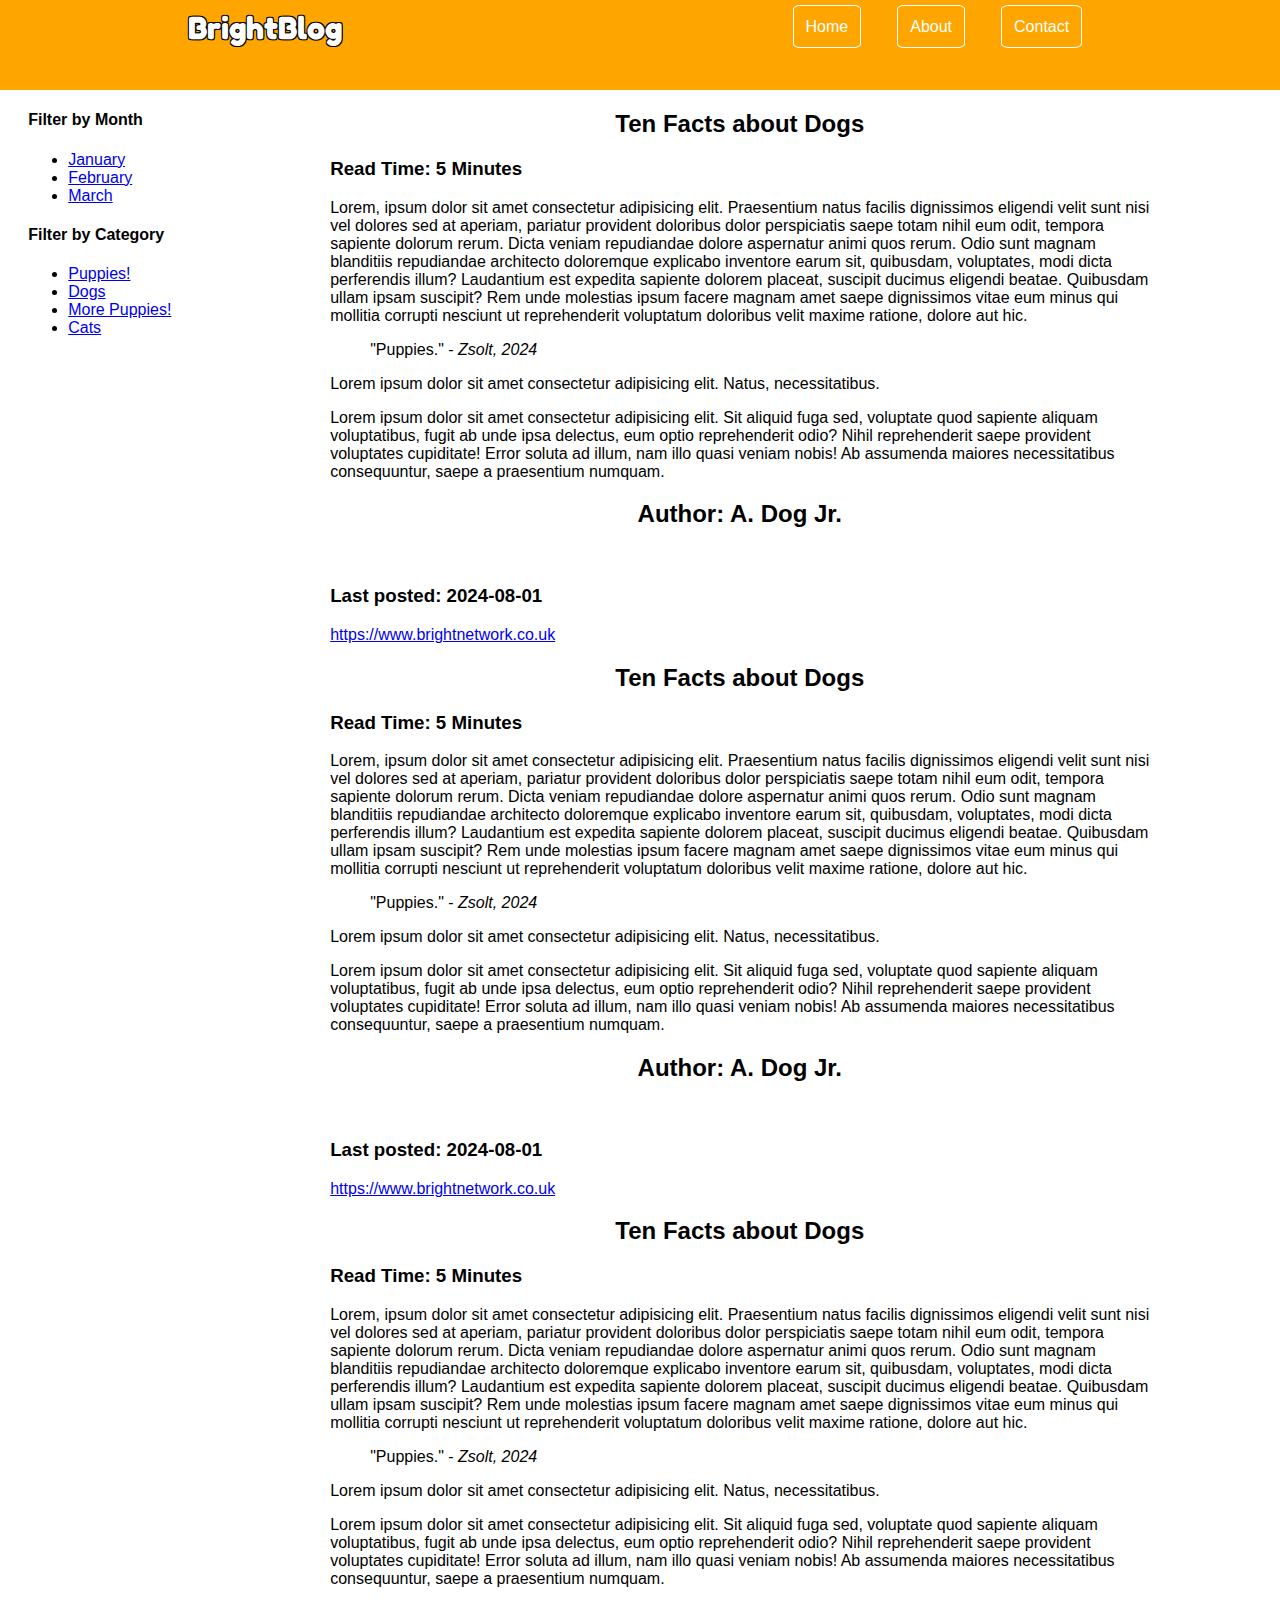
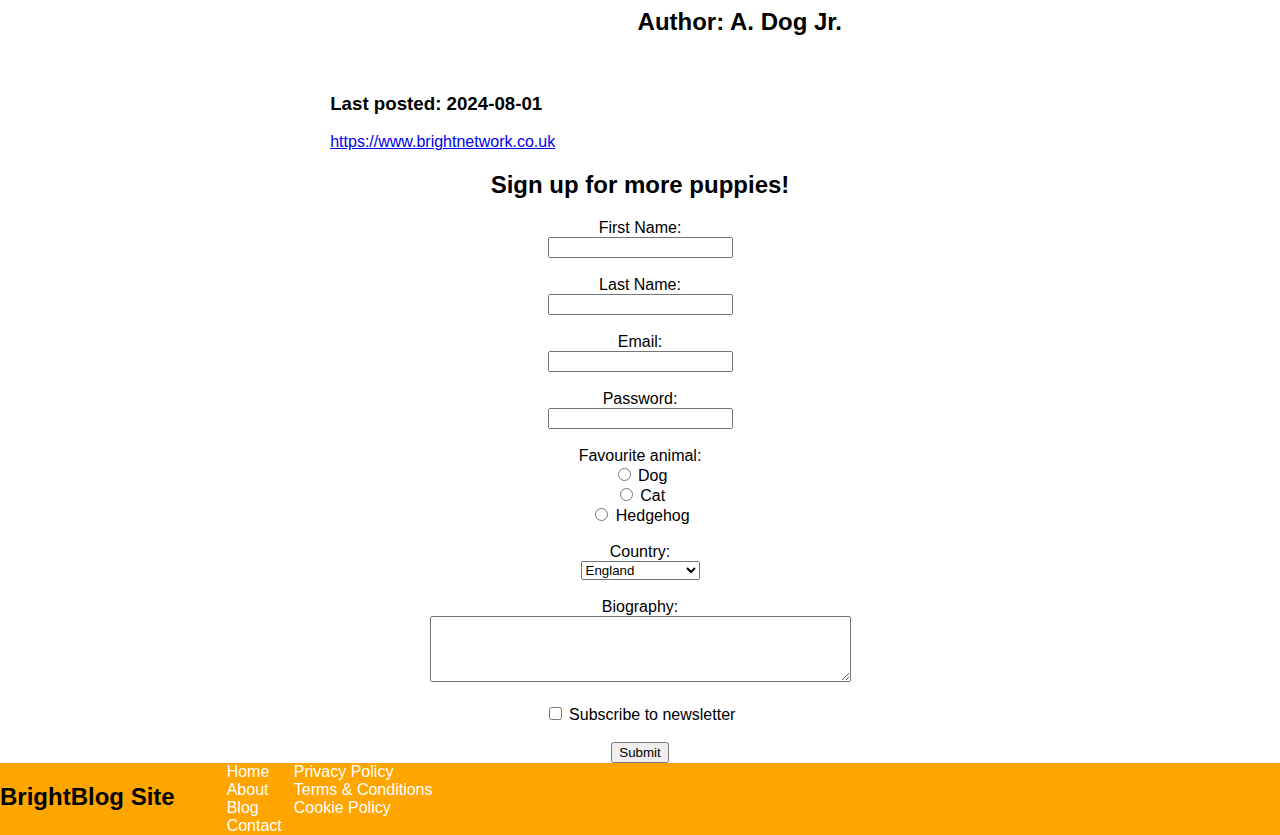
==== index.html @ 2cd8400f "Add files via upload" ====
<!DOCTYPE html>
<html lang="en">
<head>
    <link rel="stylesheet" href="style.css">
    <script src="app.js"></script>
    <link href="https://fonts.googleapis.com/css2?family=Fredoka+One&display=swap" rel="stylesheet">
    <meta charset="UTF-8">
    <meta name="viewport" content="width=device-width, initial-scale=1.0">
    <title>BrightBlog</title>
</head>
<body>
    <header id="main-header">
        <h1 id="logo"> BrightBlog </h1>
        <nav>
            <ul id="nav-ul">
                <li><a href="/home" class="navbutton">Home</a></li>
                <li><a href="/about" class="navbutton">About</a></li>
                <li><a href="/contact" class="navbutton">Contact</a></li>
            </ul>
        </nav>
    </header>
    <main>
        <div id="main-content">
            <aside>
                <section>
                    <h4>Filter by Month</h4>
                    <nav>
                        <ul>
                            <li><a href="/blog/month/january">January</a></li>
                            <li><a href="/blog/month/february">February</a></li>
                            <li><a href="/blog/month/march">March</a></li>
                        </ul>
                    </nav>
                </section>
                <section>
                    <h4>Filter by Category</h4>
                    <nav>
                        <ul>
                            <li><a href="/blog/puppies">Puppies!</a></li>
                            <li><a href="/blog/dogs">Dogs</a></li>
                            <li><a href="/blog/morepuppues">More Puppies!</a></li>
                            <li><a href="/blog/cats">Cats</a></li>
                        </ul>
                    </nav>
                </section>
            </aside>
            <div>
                <article>
                    <header>
                         <!-- Articles header will go here -->
                        <h2>Ten Facts about Dogs</h2>
                        <h3>Read Time: 5 Minutes</h3>
                    </header>
                    <main>
                        <p>Lorem, ipsum dolor sit amet consectetur adipisicing elit. 
                            Praesentium natus facilis dignissimos eligendi velit sunt nisi vel 
                            dolores sed at aperiam, pariatur provident doloribus dolor perspiciatis 
                            saepe totam nihil eum odit, tempora sapiente dolorum rerum. Dicta veniam 
                            repudiandae dolore aspernatur animi quos rerum. Odio sunt magnam blanditiis 
                            repudiandae architecto doloremque explicabo inventore earum sit, quibusdam, 
                            voluptates, modi dicta perferendis illum? Laudantium est expedita sapiente 
                            dolorem placeat, suscipit ducimus eligendi beatae. Quibusdam ullam ipsam 
                            suscipit? Rem unde molestias ipsum facere magnam amet saepe dignissimos 
                            vitae eum minus qui mollitia corrupti nesciunt ut reprehenderit voluptatum 
                            doloribus velit maxime ratione, dolore aut hic.
                        </p>
                        <blockquote cite="https://www.brightnetwork.co.uk/">
                            "Puppies." - <cite>Zsolt, 2024</cite>
                        </blockquote>
                        <p>
                            Lorem ipsum dolor sit amet consectetur adipisicing elit. Natus, necessitatibus.
                        </p>
                        <p>Lorem ipsum dolor sit amet consectetur adipisicing elit. Sit aliquid fuga sed, 
                            voluptate quod sapiente aliquam voluptatibus, fugit ab unde ipsa delectus, 
                            eum optio reprehenderit odio? Nihil reprehenderit saepe provident voluptates 
                            cupiditate! Error soluta ad illum, nam illo quasi veniam nobis! Ab assumenda 
                            maiores necessitatibus consequuntur, saepe a praesentium numquam.
                        </p>
                                
                    </main>
                    <footer>
                        <hgroup>
                        <h2>Author: A. Dog Jr.</h2>
                        <img src="https://placebear.com/100/100" alt="" srcset="">
                        <h3>Last posted: 2024-08-01</h3>
                        <a href="https://www.brightnetwork.co.uk/" target="_blank">https://www.brightnetwork.co.uk</a>
                        </hgroup>
                    </footer>
                </article>
                <article>
                    <header>
                         <!-- Articles header will go here -->
                        <h2>Ten Facts about Dogs</h2>
                        <h3>Read Time: 5 Minutes</h3>
                    </header>
                    <main>
                        <p>Lorem, ipsum dolor sit amet consectetur adipisicing elit. 
                            Praesentium natus facilis dignissimos eligendi velit sunt nisi vel 
                            dolores sed at aperiam, pariatur provident doloribus dolor perspiciatis 
                            saepe totam nihil eum odit, tempora sapiente dolorum rerum. Dicta veniam 
                            repudiandae dolore aspernatur animi quos rerum. Odio sunt magnam blanditiis 
                            repudiandae architecto doloremque explicabo inventore earum sit, quibusdam, 
                            voluptates, modi dicta perferendis illum? Laudantium est expedita sapiente 
                            dolorem placeat, suscipit ducimus eligendi beatae. Quibusdam ullam ipsam 
                            suscipit? Rem unde molestias ipsum facere magnam amet saepe dignissimos 
                            vitae eum minus qui mollitia corrupti nesciunt ut reprehenderit voluptatum 
                            doloribus velit maxime ratione, dolore aut hic.
                        </p>
                        <blockquote cite="https://www.brightnetwork.co.uk/">
                            "Puppies." - <cite>Zsolt, 2024</cite>
                        </blockquote>
                        <p>
                            Lorem ipsum dolor sit amet consectetur adipisicing elit. Natus, necessitatibus.
                        </p>
                        <p>Lorem ipsum dolor sit amet consectetur adipisicing elit. Sit aliquid fuga sed, 
                            voluptate quod sapiente aliquam voluptatibus, fugit ab unde ipsa delectus, 
                            eum optio reprehenderit odio? Nihil reprehenderit saepe provident voluptates 
                            cupiditate! Error soluta ad illum, nam illo quasi veniam nobis! Ab assumenda 
                            maiores necessitatibus consequuntur, saepe a praesentium numquam.
                        </p>
                                
                    </main>
                    <footer>
                        <hgroup>
                        <h2>Author: A. Dog Jr.</h2>
                        <img src="https://placebear.com/100/100" alt="" srcset="">
                        <h3>Last posted: 2024-08-01</h3>
                        <a href="https://www.brightnetwork.co.uk/" target="_blank">https://www.brightnetwork.co.uk</a>
                        </hgroup>
                    </footer>
                </article>
                <article>
                    <header>
                         <!-- Articles header will go here -->
                        <h2>Ten Facts about Dogs</h2>
                        <h3>Read Time: 5 Minutes</h3>
                    </header>
                    <main>
                        <p>Lorem, ipsum dolor sit amet consectetur adipisicing elit. 
                            Praesentium natus facilis dignissimos eligendi velit sunt nisi vel 
                            dolores sed at aperiam, pariatur provident doloribus dolor perspiciatis 
                            saepe totam nihil eum odit, tempora sapiente dolorum rerum. Dicta veniam 
                            repudiandae dolore aspernatur animi quos rerum. Odio sunt magnam blanditiis 
                            repudiandae architecto doloremque explicabo inventore earum sit, quibusdam, 
                            voluptates, modi dicta perferendis illum? Laudantium est expedita sapiente 
                            dolorem placeat, suscipit ducimus eligendi beatae. Quibusdam ullam ipsam 
                            suscipit? Rem unde molestias ipsum facere magnam amet saepe dignissimos 
                            vitae eum minus qui mollitia corrupti nesciunt ut reprehenderit voluptatum 
                            doloribus velit maxime ratione, dolore aut hic.
                        </p>
                        <blockquote cite="https://www.brightnetwork.co.uk/">
                            "Puppies." - <cite>Zsolt, 2024</cite>
                        </blockquote>
                        <p>
                            Lorem ipsum dolor sit amet consectetur adipisicing elit. Natus, necessitatibus.
                        </p>
                        <p>Lorem ipsum dolor sit amet consectetur adipisicing elit. Sit aliquid fuga sed, 
                            voluptate quod sapiente aliquam voluptatibus, fugit ab unde ipsa delectus, 
                            eum optio reprehenderit odio? Nihil reprehenderit saepe provident voluptates 
                            cupiditate! Error soluta ad illum, nam illo quasi veniam nobis! Ab assumenda 
                            maiores necessitatibus consequuntur, saepe a praesentium numquam.
                        </p>
                                
                    </main>
                    <footer>
                        <hgroup>
                        <h2>Author: A. Dog Jr.</h2>
                        <img src="https://placebear.com/100/100" alt="" srcset="">
                        <h3>Last posted: 2024-08-01</h3>
                        <a href="https://www.brightnetwork.co.uk/" target="_blank">https://www.brightnetwork.co.uk</a>
                        </hgroup>
                    </footer>
                </article>
            </div>    
        </div>
        

        <h2>Sign up for more puppies!</h2>
        <form action="" method="">
            <label for="first_name">First Name:</label><br>
            <input type="text" id="first_name" name="first_name" required><br><br>

            <label for="last_name">Last Name:</label><br>
            <input type="text" id="last_name" name="last_name" required><br><br>

            <label for="email">Email:</label><br>
            <input type="email" id="email" name="email" required><br><br>

            <label for="password">Password:</label><br>
            <input type="password" id="password" name="password" required><br><br>

            <label for="favourite_animal">Favourite animal:</label><br>
            <input type="radio" id="dog" name="favourite_animal" value="dog">
            <label for="dog">Dog</label><br>

            <input type="radio" id="cat" name="favourite_animal" value="cat">
            <label for="cat">Cat</label><br>

            <input type="radio" id="hedgehog" name="favourite_animal" value="hedgehog">
            <label for="hedgehog"> Hedgehog </label><br><br>

            <label for="country">Country:</label><br>
            <select id="country" name="country">
                <option value="england">England</option>
                <option value="scotland">Scotland</option>
                <option value="Wales">Wales</option>
                <option value="northern_ireland">Northern Ireland</option>
            </select><br><br>

            <label for="bio">Biography:</label><br>
            <textarea id="bio" name="bio" rows="4" cols="50"></textarea><br><br>

            <input type="checkbox" id="subscribe" name="subscribe">
            <label for="subscribe">Subscribe to newsletter</label><br><br>

            <input type="submit" value="Submit">
        </form>

    </main>
    <footer>
        <h2>BrightBlog Site</h2>
        <section>
            <nav>
                <ul id="footer-ul">
                    <div>
                        <li><a href="/home">Home</a></li>
                        <li><a href="/about">About</a></li>
                        <li><a href="/blog">Blog</a></li>
                        <li><a href="/contact">Contact</a></li>
                    </div>
                    <div>
                        <li><a href="/">Privacy Policy</a></li>
                        <li><a href="/">Terms & Conditions</a></li>
                        <li><a href="/">Cookie Policy</a></li>
                    </div>
                </ul>
            </nav>        
        </section>
    </footer>
</body>
</html>
---- style.css ----
body {
    margin: 0px;
    font-family: Helvetica, Arial, sans-serif;
    font-size: 1.25vw;
}

#logo{
    margin: 0px;
    padding: 8px;
    font-family: "Fredoka One", sans-serif;
    width: 14%;
    text-shadow: 1px 1px 0px black, 
    -1px 1px 0px black, 
    1px -1px 0px black, 
    -1px -1px 0px black;
}

ul{
    margin: 0;
}

body > header {
    background-color: orange;
    color: white;
    display: flex;
    height: 10vh;
    justify-content: space-around;
}

#nav-ul {
    display: flex;
}

#nav-ul > li {
    padding: 8px;
    margin: 10px;
}

body > header > nav > ul {
    list-style: none;
    text-decoration: none;
}

.navbutton {
    color: white;
    text-decoration: none;
    padding: 12px;
    border: 1px solid white;
    border-radius: 10%;
}

body > main article {
    width: 80%;
    margin: auto;
}

#main-content {
    display: flex;
    justify-content: space-around;
}

#main-content > div {
    width: 80%;
}

form {
    text-align: center;
}

h2 {
    text-align: center;
}

body > footer{
    background-color: orange;
    display: flex;
}

body > footer > p { 
    padding: 16px;
    color: white;
    text-align: center;
}

#footer-ul {
    display: flex;
    list-style: none;
}

#footer-ul > div > li {
    margin-left: 12px;
}

#footer-ul > div > li > a{ 
    color: white;
    text-decoration: none;
}
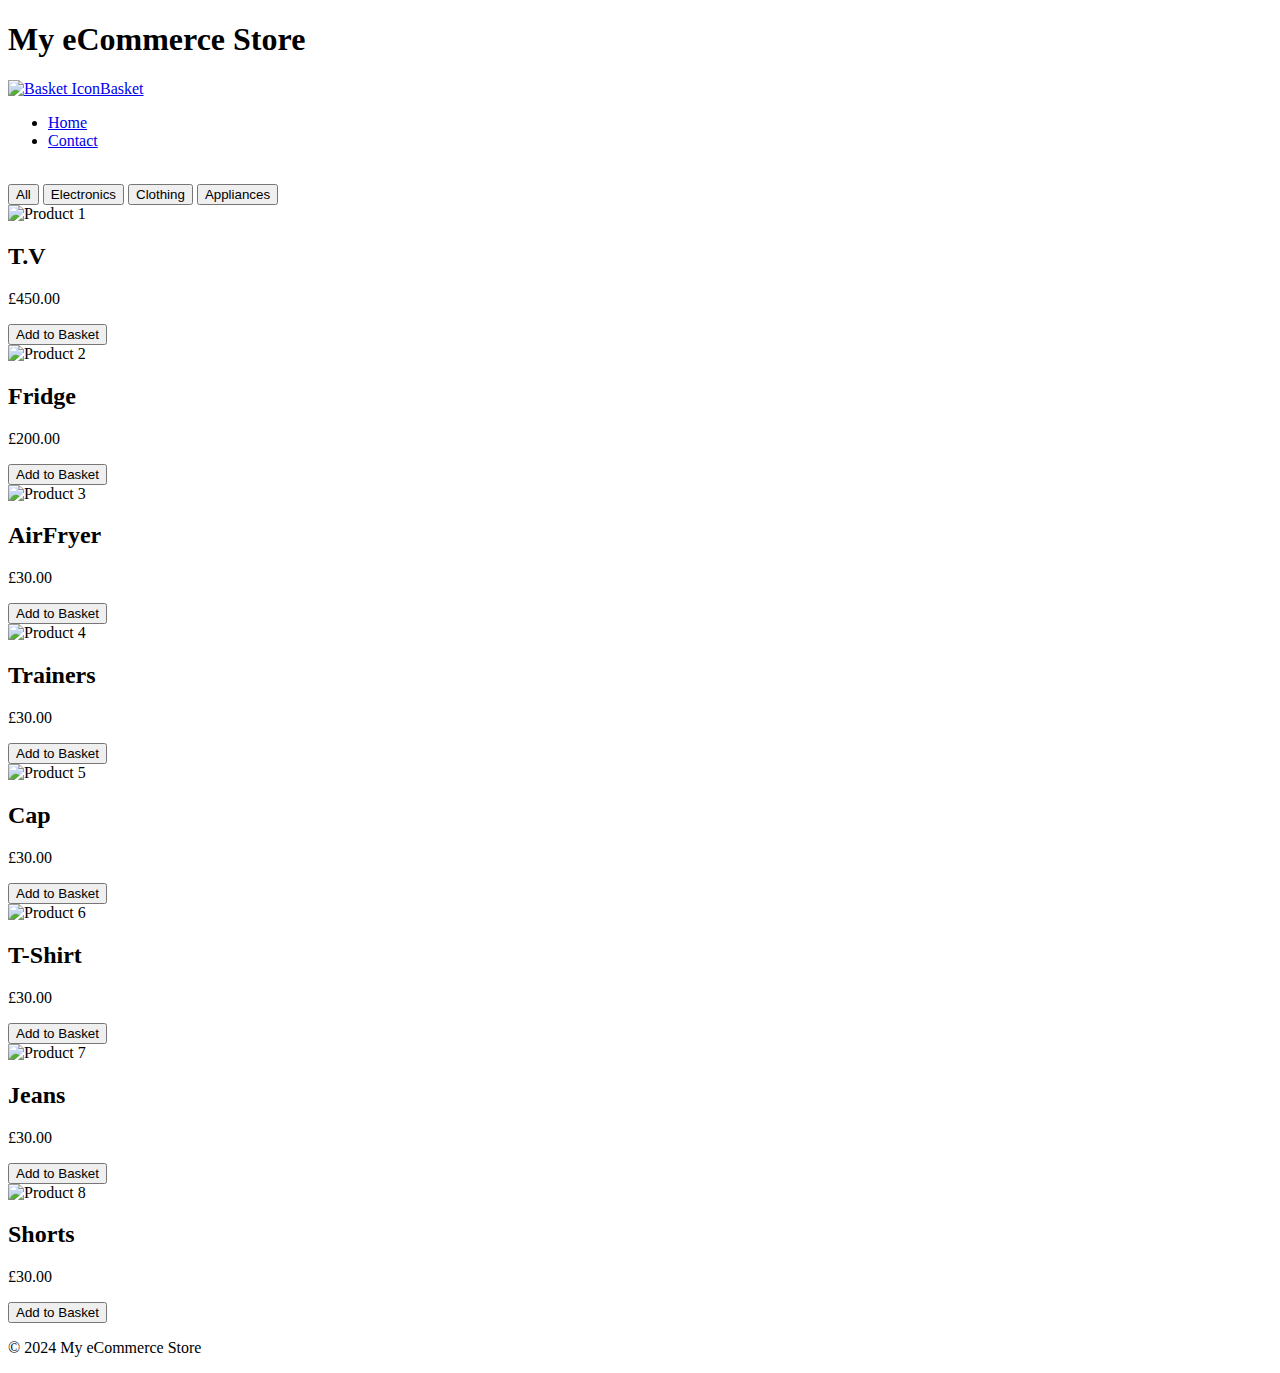
==== commit 6fbe19dd: "Update index.html" ====
--- a/index.html
+++ b/index.html
@@ -1,241 +1,85 @@
 <!DOCTYPE html>
 <html lang="en">
 <head>
-    <link rel="stylesheet" href="style.css">
-    <script src="app.js"></script>
-    <link href="https://fonts.googleapis.com/css2?family=Fredoka+One&display=swap" rel="stylesheet">
     <meta charset="UTF-8">
     <meta name="viewport" content="width=device-width, initial-scale=1.0">
-    <title>BrightBlog</title>
+    <title>My eCommerce Website</title>
+    <link rel="stylesheet" href="styles.css">
+    <script src="script.js" defer></script>
 </head>
 <body>
-    <header id="main-header">
-        <h1 id="logo"> BrightBlog </h1>
+    <header>
+        <h1>My eCommerce Store</h1>
+        <div class="basket-button">
+            <a href="basket.html"> <img src="https://media.istockphoto.com/id/1128229893/vector/shopping-cart-icon.jpg?s=612x612&w=0&k=20&c=EunmrZqRD5SXHNtqUBNkDl0zJGgq7QUjw2KXlbR6_Dg=" alt="Basket Icon">Basket</a>
+        </div>
         <nav>
-            <ul id="nav-ul">
-                <li><a href="/home" class="navbutton">Home</a></li>
-                <li><a href="/about" class="navbutton">About</a></li>
-                <li><a href="/contact" class="navbutton">Contact</a></li>
+            <ul>
+                <li><a href="index.html">Home</a></li>
+                <li><a href="contact.html">Contact</a></li>
             </ul>
         </nav>
     </header>
-    <main>
-        <div id="main-content">
-            <aside>
-                <section>
-                    <h4>Filter by Month</h4>
-                    <nav>
-                        <ul>
-                            <li><a href="/blog/month/january">January</a></li>
-                            <li><a href="/blog/month/february">February</a></li>
-                            <li><a href="/blog/month/march">March</a></li>
-                        </ul>
-                    </nav>
-                </section>
-                <section>
-                    <h4>Filter by Category</h4>
-                    <nav>
-                        <ul>
-                            <li><a href="/blog/puppies">Puppies!</a></li>
-                            <li><a href="/blog/dogs">Dogs</a></li>
-                            <li><a href="/blog/morepuppues">More Puppies!</a></li>
-                            <li><a href="/blog/cats">Cats</a></li>
-                        </ul>
-                    </nav>
-                </section>
-            </aside>
-            <div>
-                <article>
-                    <header>
-                         <!-- Articles header will go here -->
-                        <h2>Ten Facts about Dogs</h2>
-                        <h3>Read Time: 5 Minutes</h3>
-                    </header>
-                    <main>
-                        <p>Lorem, ipsum dolor sit amet consectetur adipisicing elit. 
-                            Praesentium natus facilis dignissimos eligendi velit sunt nisi vel 
-                            dolores sed at aperiam, pariatur provident doloribus dolor perspiciatis 
-                            saepe totam nihil eum odit, tempora sapiente dolorum rerum. Dicta veniam 
-                            repudiandae dolore aspernatur animi quos rerum. Odio sunt magnam blanditiis 
-                            repudiandae architecto doloremque explicabo inventore earum sit, quibusdam, 
-                            voluptates, modi dicta perferendis illum? Laudantium est expedita sapiente 
-                            dolorem placeat, suscipit ducimus eligendi beatae. Quibusdam ullam ipsam 
-                            suscipit? Rem unde molestias ipsum facere magnam amet saepe dignissimos 
-                            vitae eum minus qui mollitia corrupti nesciunt ut reprehenderit voluptatum 
-                            doloribus velit maxime ratione, dolore aut hic.
-                        </p>
-                        <blockquote cite="https://www.brightnetwork.co.uk/">
-                            "Puppies." - <cite>Zsolt, 2024</cite>
-                        </blockquote>
-                        <p>
-                            Lorem ipsum dolor sit amet consectetur adipisicing elit. Natus, necessitatibus.
-                        </p>
-                        <p>Lorem ipsum dolor sit amet consectetur adipisicing elit. Sit aliquid fuga sed, 
-                            voluptate quod sapiente aliquam voluptatibus, fugit ab unde ipsa delectus, 
-                            eum optio reprehenderit odio? Nihil reprehenderit saepe provident voluptates 
-                            cupiditate! Error soluta ad illum, nam illo quasi veniam nobis! Ab assumenda 
-                            maiores necessitatibus consequuntur, saepe a praesentium numquam.
-                        </p>
-                                
-                    </main>
-                    <footer>
-                        <hgroup>
-                        <h2>Author: A. Dog Jr.</h2>
-                        <img src="https://placebear.com/100/100" alt="" srcset="">
-                        <h3>Last posted: 2024-08-01</h3>
-                        <a href="https://www.brightnetwork.co.uk/" target="_blank">https://www.brightnetwork.co.uk</a>
-                        </hgroup>
-                    </footer>
-                </article>
-                <article>
-                    <header>
-                         <!-- Articles header will go here -->
-                        <h2>Ten Facts about Dogs</h2>
-                        <h3>Read Time: 5 Minutes</h3>
-                    </header>
-                    <main>
-                        <p>Lorem, ipsum dolor sit amet consectetur adipisicing elit. 
-                            Praesentium natus facilis dignissimos eligendi velit sunt nisi vel 
-                            dolores sed at aperiam, pariatur provident doloribus dolor perspiciatis 
-                            saepe totam nihil eum odit, tempora sapiente dolorum rerum. Dicta veniam 
-                            repudiandae dolore aspernatur animi quos rerum. Odio sunt magnam blanditiis 
-                            repudiandae architecto doloremque explicabo inventore earum sit, quibusdam, 
-                            voluptates, modi dicta perferendis illum? Laudantium est expedita sapiente 
-                            dolorem placeat, suscipit ducimus eligendi beatae. Quibusdam ullam ipsam 
-                            suscipit? Rem unde molestias ipsum facere magnam amet saepe dignissimos 
-                            vitae eum minus qui mollitia corrupti nesciunt ut reprehenderit voluptatum 
-                            doloribus velit maxime ratione, dolore aut hic.
-                        </p>
-                        <blockquote cite="https://www.brightnetwork.co.uk/">
-                            "Puppies." - <cite>Zsolt, 2024</cite>
-                        </blockquote>
-                        <p>
-                            Lorem ipsum dolor sit amet consectetur adipisicing elit. Natus, necessitatibus.
-                        </p>
-                        <p>Lorem ipsum dolor sit amet consectetur adipisicing elit. Sit aliquid fuga sed, 
-                            voluptate quod sapiente aliquam voluptatibus, fugit ab unde ipsa delectus, 
-                            eum optio reprehenderit odio? Nihil reprehenderit saepe provident voluptates 
-                            cupiditate! Error soluta ad illum, nam illo quasi veniam nobis! Ab assumenda 
-                            maiores necessitatibus consequuntur, saepe a praesentium numquam.
-                        </p>
-                                
-                    </main>
-                    <footer>
-                        <hgroup>
-                        <h2>Author: A. Dog Jr.</h2>
-                        <img src="https://placebear.com/100/100" alt="" srcset="">
-                        <h3>Last posted: 2024-08-01</h3>
-                        <a href="https://www.brightnetwork.co.uk/" target="_blank">https://www.brightnetwork.co.uk</a>
-                        </hgroup>
-                    </footer>
-                </article>
-                <article>
-                    <header>
-                         <!-- Articles header will go here -->
-                        <h2>Ten Facts about Dogs</h2>
-                        <h3>Read Time: 5 Minutes</h3>
-                    </header>
-                    <main>
-                        <p>Lorem, ipsum dolor sit amet consectetur adipisicing elit. 
-                            Praesentium natus facilis dignissimos eligendi velit sunt nisi vel 
-                            dolores sed at aperiam, pariatur provident doloribus dolor perspiciatis 
-                            saepe totam nihil eum odit, tempora sapiente dolorum rerum. Dicta veniam 
-                            repudiandae dolore aspernatur animi quos rerum. Odio sunt magnam blanditiis 
-                            repudiandae architecto doloremque explicabo inventore earum sit, quibusdam, 
-                            voluptates, modi dicta perferendis illum? Laudantium est expedita sapiente 
-                            dolorem placeat, suscipit ducimus eligendi beatae. Quibusdam ullam ipsam 
-                            suscipit? Rem unde molestias ipsum facere magnam amet saepe dignissimos 
-                            vitae eum minus qui mollitia corrupti nesciunt ut reprehenderit voluptatum 
-                            doloribus velit maxime ratione, dolore aut hic.
-                        </p>
-                        <blockquote cite="https://www.brightnetwork.co.uk/">
-                            "Puppies." - <cite>Zsolt, 2024</cite>
-                        </blockquote>
-                        <p>
-                            Lorem ipsum dolor sit amet consectetur adipisicing elit. Natus, necessitatibus.
-                        </p>
-                        <p>Lorem ipsum dolor sit amet consectetur adipisicing elit. Sit aliquid fuga sed, 
-                            voluptate quod sapiente aliquam voluptatibus, fugit ab unde ipsa delectus, 
-                            eum optio reprehenderit odio? Nihil reprehenderit saepe provident voluptates 
-                            cupiditate! Error soluta ad illum, nam illo quasi veniam nobis! Ab assumenda 
-                            maiores necessitatibus consequuntur, saepe a praesentium numquam.
-                        </p>
-                                
-                    </main>
-                    <footer>
-                        <hgroup>
-                        <h2>Author: A. Dog Jr.</h2>
-                        <img src="https://placebear.com/100/100" alt="" srcset="">
-                        <h3>Last posted: 2024-08-01</h3>
-                        <a href="https://www.brightnetwork.co.uk/" target="_blank">https://www.brightnetwork.co.uk</a>
-                        </hgroup>
-                    </footer>
-                </article>
-            </div>    
-        </div>
-        
-
-        <h2>Sign up for more puppies!</h2>
-        <form action="" method="">
-            <label for="first_name">First Name:</label><br>
-            <input type="text" id="first_name" name="first_name" required><br><br>
-
-            <label for="last_name">Last Name:</label><br>
-            <input type="text" id="last_name" name="last_name" required><br><br>
-
-            <label for="email">Email:</label><br>
-            <input type="email" id="email" name="email" required><br><br>
-
-            <label for="password">Password:</label><br>
-            <input type="password" id="password" name="password" required><br><br>
-
-            <label for="favourite_animal">Favourite animal:</label><br>
-            <input type="radio" id="dog" name="favourite_animal" value="dog">
-            <label for="dog">Dog</label><br>
-
-            <input type="radio" id="cat" name="favourite_animal" value="cat">
-            <label for="cat">Cat</label><br>
-
-            <input type="radio" id="hedgehog" name="favourite_animal" value="hedgehog">
-            <label for="hedgehog"> Hedgehog </label><br><br>
-
-            <label for="country">Country:</label><br>
-            <select id="country" name="country">
-                <option value="england">England</option>
-                <option value="scotland">Scotland</option>
-                <option value="Wales">Wales</option>
-                <option value="northern_ireland">Northern Ireland</option>
-            </select><br><br>
-
-            <label for="bio">Biography:</label><br>
-            <textarea id="bio" name="bio" rows="4" cols="50"></textarea><br><br>
-
-            <input type="checkbox" id="subscribe" name="subscribe">
-            <label for="subscribe">Subscribe to newsletter</label><br><br>
-
-            <input type="submit" value="Submit">
-        </form>
-
+    <main class="main-container">
+        <aside class="filter-buttons"><br>
+            <button onclick="filterProducts('all')">All</button>
+            <button onclick="filterProducts('electronics')">Electronics</button>
+            <button onclick="filterProducts('clothing')">Clothing</button>
+            <button onclick="filterProducts('appliances')">Appliances</button>
+        </aside>
+        <section class="products">
+            <div class="product" data-category="electronics" id="product1">
+                <img src="https://res.cloudinary.com/sharp-consumer-eu/image/fetch/w_1100,f_auto,q_auto/https://s3.infra.brandquad.io/accounts-media/SHRP/DAM/origin/b41a7fde-dcc1-11ec-9f1b-2e0c91dc8f24.jpg" alt="Product 1">
+                <h2>T.V</h2>
+                <p>£450.00</p>
+                <button class="add-to-basket" onclick="addToBasket('product1')">Add to Basket</button>
+            </div>
+            <div class="product" data-category="appliances" id="product2">
+                <img src="https://www.costco.co.uk/medias/sys_master/images/h54/hd4/169565456695326.jpg" alt="Product 2">
+                <h2>Fridge</h2>
+                <p>£200.00</p>
+                <button class="add-to-basket" onclick="addToBasket('product2')">Add to Basket</button>
+            </div>
+            <div class="product" data-category="appliances" id="product3">
+                <img src="https://puremate.co.uk/wp-content/uploads/2019/12/4.2L-Digital-Air-Fryer-with-Timer-and-1400W-Low-Fat-Oil-Free.webp" alt="Product 3">
+                <h2>AirFryer</h2>
+                <p>£30.00</p>
+                <button class="add-to-basket" onclick="addToBasket('product3')">Add to Basket</button>
+            </div>
+            <div class="product" data-category="clothing" id="product4">
+                <img src="https://encrypted-tbn0.gstatic.com/images?q=tbn:ANd9GcQPDvPRmVRjuvl-W_zy782DRkTVv8NSxuatgg&s" alt="Product 4">
+                <h2>Trainers</h2>
+                <p>£30.00</p>
+                <button class="add-to-basket" onclick="addToBasket('product4')">Add to Basket</button>
+            </div>
+            <div class="product" data-category="clothing" id="product5">
+                <img src="https://th.bing.com/th/id/OIP.cvhw6NZSq2q4CKvp3QBI_gHaJ4?w=130&h=180&c=7&r=0&o=5&dpr=1.5&pid=1.7" alt="Product 5">
+                <h2>Cap</h2>
+                <p>£30.00</p>
+                <button class="add-to-basket" onclick="addToBasket('product5')">Add to Basket</button>
+            </div>
+            <div class="product" data-category="clothing" id="product6">
+                <img src="https://th.bing.com/th/id/OIP.bD3dT2CazF4__z4TJVz8FQHaHR?w=187&h=183&c=7&r=0&o=5&dpr=1.5&pid=1.7" alt="Product 6">
+                <h2>T-Shirt</h2>
+                <p>£30.00</p>
+                <button class="add-to-basket" onclick="addToBasket('product6')">Add to Basket</button>
+            </div>
+            <div class="product" data-category="clothing" id="product7">
+                <img src="https://th.bing.com/th/id/OIP.fTsnMVl2iJRotpTRFoDIHgAAAA?rs=1&pid=ImgDetMain" alt="Product 7">
+                <h2>Jeans</h2>
+                <p>£30.00</p>
+                <button class="add-to-basket" onclick="addToBasket('product7')">Add to Basket</button>
+            </div>
+            <div class="product" data-category="clothing" id="product8">
+                <img src="https://th.bing.com/th/id/OIP.h5BBLckNg2jsBmUyodPxJAHaJC?w=162&h=198&c=7&r=0&o=5&dpr=1.5&pid=1.7" alt="Product 8">
+                <h2>Shorts</h2>
+                <p>£30.00</p>
+                <button class="add-to-basket" onclick="addToBasket('product8')">Add to Basket</button>
+            </div>
+        </section>
     </main>
     <footer>
-        <h2>BrightBlog Site</h2>
-        <section>
-            <nav>
-                <ul id="footer-ul">
-                    <div>
-                        <li><a href="/home">Home</a></li>
-                        <li><a href="/about">About</a></li>
-                        <li><a href="/blog">Blog</a></li>
-                        <li><a href="/contact">Contact</a></li>
-                    </div>
-                    <div>
-                        <li><a href="/">Privacy Policy</a></li>
-                        <li><a href="/">Terms & Conditions</a></li>
-                        <li><a href="/">Cookie Policy</a></li>
-                    </div>
-                </ul>
-            </nav>        
-        </section>
+        <p>© 2024 My eCommerce Store</p>
     </footer>
 </body>
-</html>+</html>
